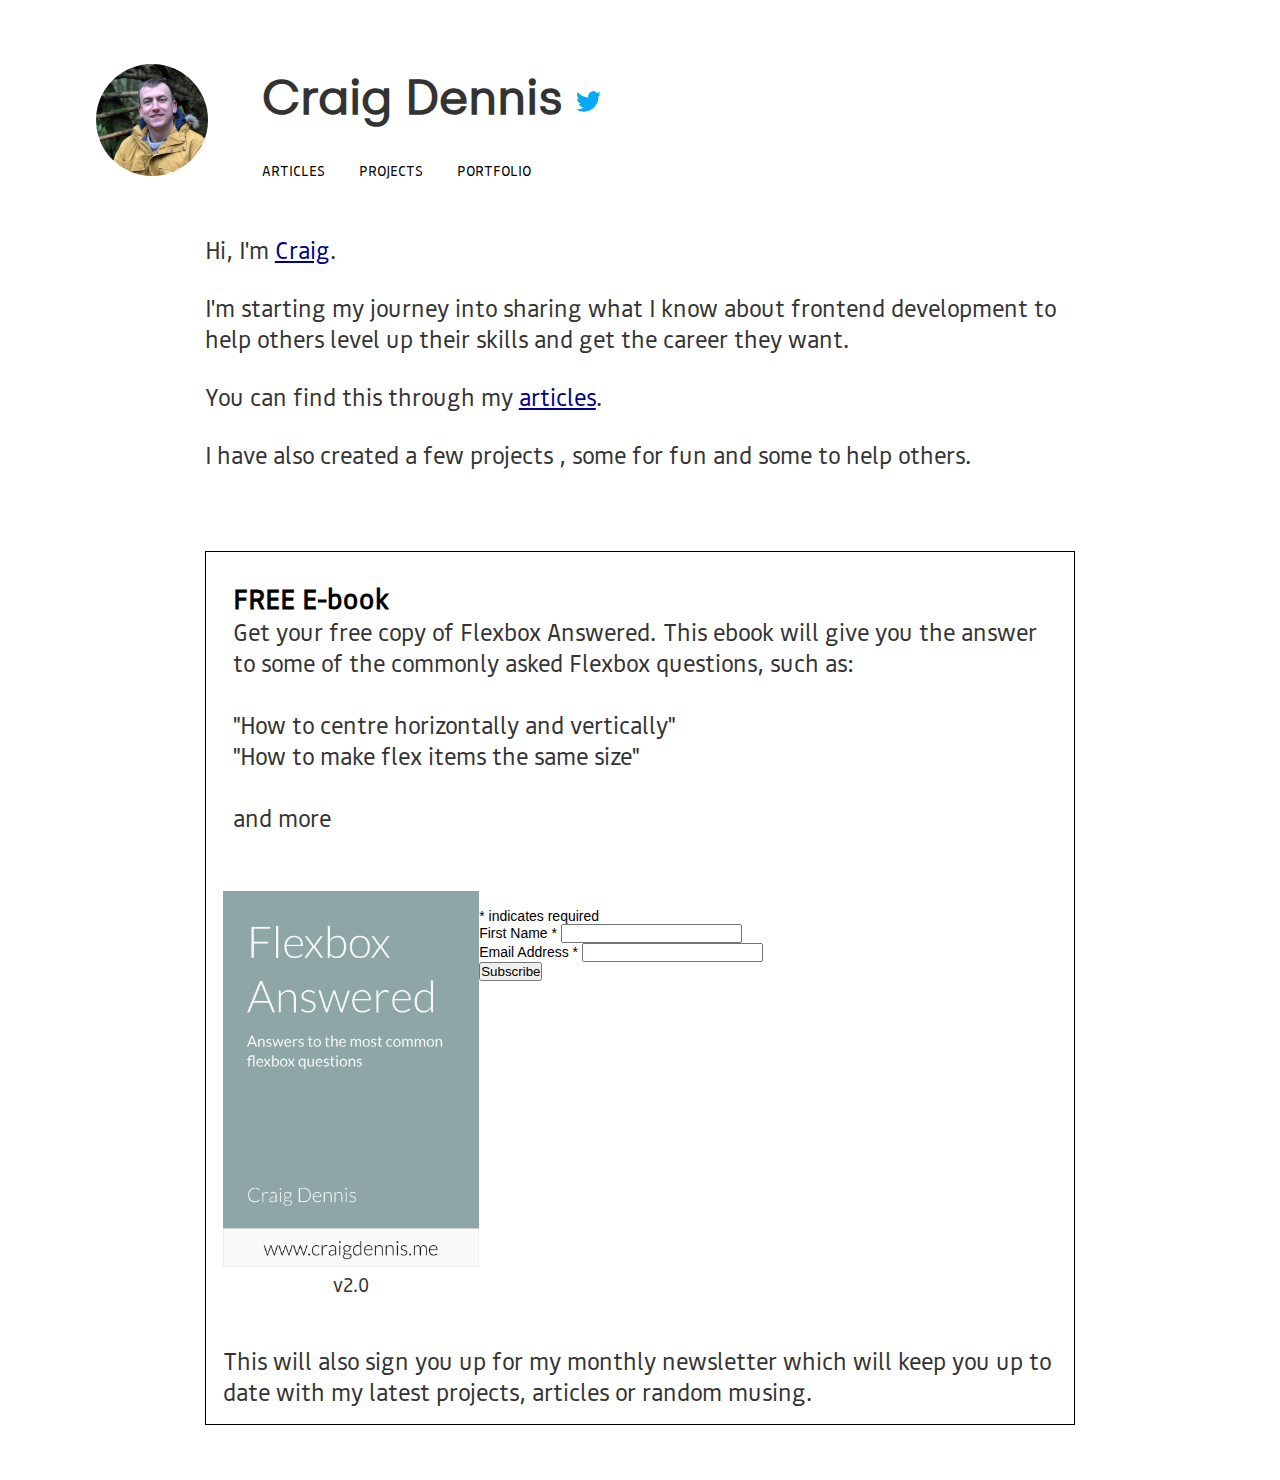
==== index.html @ 7cd44e61 "change flexbox answered to v2" ====
<!DOCTYPE html>
<html lang="en">
  <head>
    <meta charset="UTF-8">
    <meta name="viewport" content="width=device-width, initial-scale=1.0">
    <title>Craig Dennis</title>
    <link rel="stylesheet" href="css/nav.css" />
    <link rel="stylesheet" href="css/style.css" />
  </head>
  <body class="container">
    <nav>
      <div class="nav">
        <a href="/index.html"> <img class="img" src="images/photo.jpg" alt="" /></a>
       
        <class class="links">
         <h1>Craig Dennis <a href="https://twitter.com/craigthatcodes"><img class="twitter-img" src="images/001-twitter.svg" alt=""></a> </h1>
          <div>
            <ul class="list">
              <li> <a href="/articles.html">Articles</a> </li>
              <li> <a href="/projects.html">Projects</a> </li>
              <li> <a href="/portfolio.html">Portfolio</a> </li>
            
            </ul>
          </div>
        </div>
      </div>
    </nav>

    <main class="main">
      <section><p> Hi, I'm <a href="">Craig</a>. </p>
        <br>
        
       <p> I'm starting my journey into sharing what I know about frontend development to help others
        level up their skills and get the career they want.</p>

        <br>
        <p>You can find this through my <a href="/articles.html">articles</a>.</p>
<br>
        <p>I have also created a few projects , some for fun and some to help others.</p>
        <br><br><br>
        
      </section>

      <section class="signup-container">
        <section class="signup-copy">
          <h3>FREE E-book</h3>
        <p>Get your free copy of Flexbox Answered. This ebook will give you the answer to some of the commonly asked Flexbox questions, such as:
          <br><br>
          "How to centre horizontally and vertically"
          <br>
          "How to make flex items the same size"
          <br><br>
          and more</p>
        </section>
      
        
        <section class="sign-up">
          
          <div class="newsletter-img"><img src="/images/ebook-cover.png" alt=""><p>v2.0</p></div>
          <div class="newsletter-form"><!-- Begin Mailchimp Signup Form -->
            <link href="//cdn-images.mailchimp.com/embedcode/classic-10_7.css" rel="stylesheet" type="text/css">
            <style type="text/css">
              #mc_embed_signup{background:#fff; clear:left; font:14px Helvetica,Arial,sans-serif; }
              /* Add your own Mailchimp form style overrides in your site stylesheet or in this style block.
                 We recommend moving this block and the preceding CSS link to the HEAD of your HTML file. */
            </style>
            <div id="mc_embed_signup">
            <form action="https://craigdennis.us17.list-manage.com/subscribe/post?u=b386cc8075c513f154e9de5c6&amp;id=066cba9c5a" method="post" id="mc-embedded-subscribe-form" name="mc-embedded-subscribe-form" class="validate" target="_blank" novalidate>
                <div id="mc_embed_signup_scroll">
              
            <div class="indicates-required"><span class="asterisk">*</span> indicates required</div>
            <div class="mc-field-group">
              <label for="mce-FNAME">First Name  <span class="asterisk">*</span>
            </label>
              <input type="text" value="" name="FNAME" class="required" id="mce-FNAME">
            </div>
            <div class="mc-field-group">
              <label for="mce-EMAIL">Email Address  <span class="asterisk">*</span>
            </label>
              <input type="email" value="" name="EMAIL" class="required email" id="mce-EMAIL">
            </div>
              <div id="mce-responses" class="clear">
                <div class="response" id="mce-error-response" style="display:none"></div>
                <div class="response" id="mce-success-response" style="display:none"></div>
              </div>    <!-- real people should not fill this in and expect good things - do not remove this or risk form bot signups-->
                <div style="position: absolute; left: -5000px;" aria-hidden="true"><input type="text" name="b_b386cc8075c513f154e9de5c6_066cba9c5a" tabindex="-1" value=""></div>
                <div class="clear"><input type="submit" value="Subscribe" name="subscribe" id="mc-embedded-subscribe" class="button"></div>
                </div>
            </form>
            </div>
            <script type='text/javascript' src='//s3.amazonaws.com/downloads.mailchimp.com/js/mc-validate.js'></script><script type='text/javascript'>(function($) {window.fnames = new Array(); window.ftypes = new Array();fnames[1]='FNAME';ftypes[1]='text';fnames[0]='EMAIL';ftypes[0]='email';fnames[3]='ADDRESS';ftypes[3]='address';fnames[4]='PHONE';ftypes[4]='phone';fnames[5]='BIRTHDAY';ftypes[5]='birthday';}(jQuery));var $mcj = jQuery.noConflict(true);</script>
            <!--End mc_embed_signup--></div>
        </section>
        <p> This will also sign you up for my monthly newsletter which will keep you up to date with my latest projects, articles or random musing.</p>
      </section>

      
    </main>

    <script src="index.js"></script>
  </body>
</html>
---- css/nav.css ----
.nav {
  display: flex;
}

.img {
  height: 7em;
  width: auto;
  border-radius: 50%;
}

.twitter-img {
  height: 25px;
  width: auto;
}

.list {
  display: flex;
  flex-direction: row;
  list-style: none;
  font-size: 0.9em;
}

.list li {
  margin-right: 10%;
  text-transform: uppercase;
}

.links {
  margin-left: 5%;
  display: flex;
  flex-direction: column;
  justify-content: center;
}

.links h1 {
  margin-bottom: 10%;
  font-size: 2.5em;
}

@media only screen and (min-width: 1000px) {
  .links h1 {
    font-size: 3em;
  }
}
---- css/style.css ----
@font-face {
  font-family: silka;
  src: url('/fonts/silka-regular-webfont.woff2');
}

@font-face {
  font-family: bould;
  src: url('/fonts/bould-regular-webfont.woff2');
}

h1 {
  font-family: 'silka';
  color: hsl(0, 0%, 20%);
}

p {
  color: hsl(0, 0%, 20%);
}

h2,
h3,
h4,
p,
a,
li {
  font-family: 'bould';
}

* {
  margin: 0;
  padding: 0;
}

.container {
  padding-top: 5%;
  width: 85%;
  margin: 0 auto;
}

.main {
  font-size: 1.5em;
  width: 95%;
  margin: 10% auto;
}

.main a {
  color: hsl(240, 100%, 27%);
}

.main a:hover {
  color: hsl(240, 100%, 10%);
}

.article-section {
  margin-top: 7%;
}

.article-title {
  margin-bottom: 4px;
}

.article-title a {
  text-decoration: none;
  color: black;
  font-size: 1em;
}

.article-link:hover {
  text-decoration: underline;
}

.article-title p {
  font-size: 0.8em;
}

.article-link {
  color: grey;
  font-size: 0.8em;
  text-decoration: none;
}

.list a {
  text-decoration: none;
  color: black;
}

.list a:hover {
  text-decoration: underline;
}

.sign-up {
  display: flex;
  justify-content: space-between;
  flex-direction: column;
  margin: 2em auto;
}
.sign-up img {
  height: auto;
  width: 50%;
  flex: 1 1 30%;
}
.newsletter-img {
  text-align: center;
  font-size: 0.8em;
}

.newsletter-form {
  flex: 1 1 30%;
}

.signup-copy {
  padding: 10px;
}

.signup-container {
  border: 1px solid black;
  padding: 2%;
}

#mc_embed_signup {
  background: #fff;
  clear: left;
  font: 14px Helvetica, Arial, sans-serif;
  width: 100%;
  margin-top: 3%;
}

@media only screen and (min-width: 1000px) {
  .main {
    font-size: 1.5em;
    width: 80%;
    margin: 5% auto;
  }

  .sign-up {
    flex-direction: row;
  }

  .sign-up img {
    height: auto;
    width: 20vw;
    flex: 1 1 30%;
  }

  .newsletter-form {
    width: 10vw;
  }
}
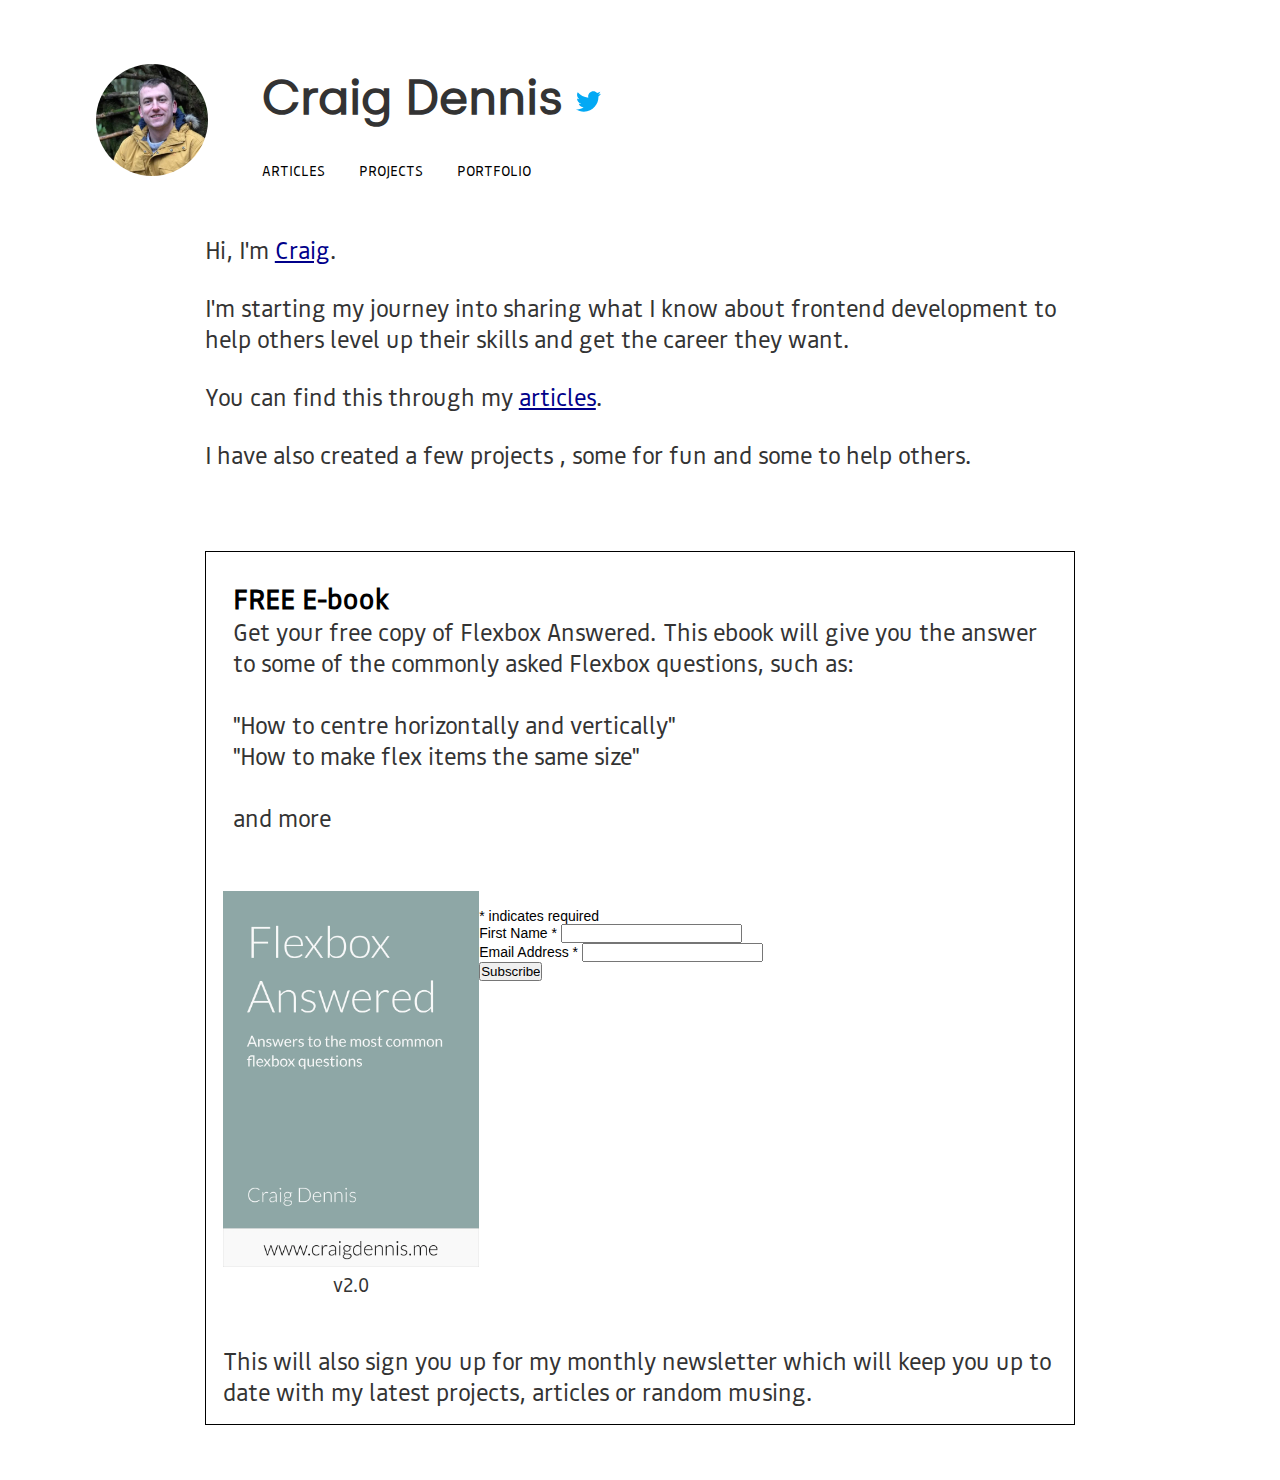
==== commit 3f15ab86: "remove preload" ====
--- a/index.html
+++ b/index.html
@@ -1,8 +1,18 @@
 <!DOCTYPE html>
 <html lang="en">
   <head>
+    <!-- Global site tag (gtag.js) - Google Analytics -->
+<script async src="https://www.googletagmanager.com/gtag/js?id=UA-148950597-1"></script>
+<script>
+  window.dataLayer = window.dataLayer || [];
+  function gtag(){dataLayer.push(arguments);}
+  gtag('js', new Date());
+
+  gtag('config', 'UA-148950597-1');
+</script>
     <meta charset="UTF-8">
     <meta name="viewport" content="width=device-width, initial-scale=1.0">
+    <meta name="description" content="Craig Dennis - @craig_dennis3">
     <title>Craig Dennis</title>
     <link rel="stylesheet" href="css/nav.css" />
     <link rel="stylesheet" href="css/style.css" />
@@ -10,10 +20,10 @@
   <body class="container">
     <nav>
       <div class="nav">
-        <a href="/index.html"> <img class="img" src="images/photo.jpg" alt="" /></a>
+        <a href="/index.html"> <img class="img" src="images/photo.webp" alt="" /></a>
        
         <class class="links">
-         <h1>Craig Dennis <a href="https://twitter.com/craigthatcodes"><img class="twitter-img" src="images/001-twitter.svg" alt=""></a> </h1>
+         <h1>Craig Dennis <a href="https://twitter.com/craig_dennis3"><img class="twitter-img" src="images/001-twitter.svg" alt=""></a> </h1>
           <div>
             <ul class="list">
               <li> <a href="/articles.html">Articles</a> </li>
@@ -27,7 +37,7 @@
     </nav>
 
     <main class="main">
-      <section><p> Hi, I'm <a href="">Craig</a>. </p>
+      <section><p> Hi, I'm <a href="https://twitter.com/craig_dennis3">Craig</a>. </p>
         <br>
         
        <p> I'm starting my journey into sharing what I know about frontend development to help others
@@ -56,7 +66,7 @@
         
         <section class="sign-up">
           
-          <div class="newsletter-img"><img src="/images/ebook-cover.png" alt=""><p>v2.0</p></div>
+          <div class="newsletter-img"><img src="/images/ebook-cover.webp" alt=""><p>v2.0</p></div>
           <div class="newsletter-form"><!-- Begin Mailchimp Signup Form -->
             <link href="//cdn-images.mailchimp.com/embedcode/classic-10_7.css" rel="stylesheet" type="text/css">
             <style type="text/css">
@@ -97,6 +107,5 @@
       
     </main>
 
-    <script src="index.js"></script>
   </body>
 </html>
--- a/css/style.css
+++ b/css/style.css
@@ -1,11 +1,13 @@
 @font-face {
   font-family: silka;
   src: url('/fonts/silka-regular-webfont.woff2');
+  font-display: swap;
 }
 
 @font-face {
   font-family: bould;
   src: url('/fonts/bould-regular-webfont.woff2');
+  font-display: swap;
 }
 
 h1 {
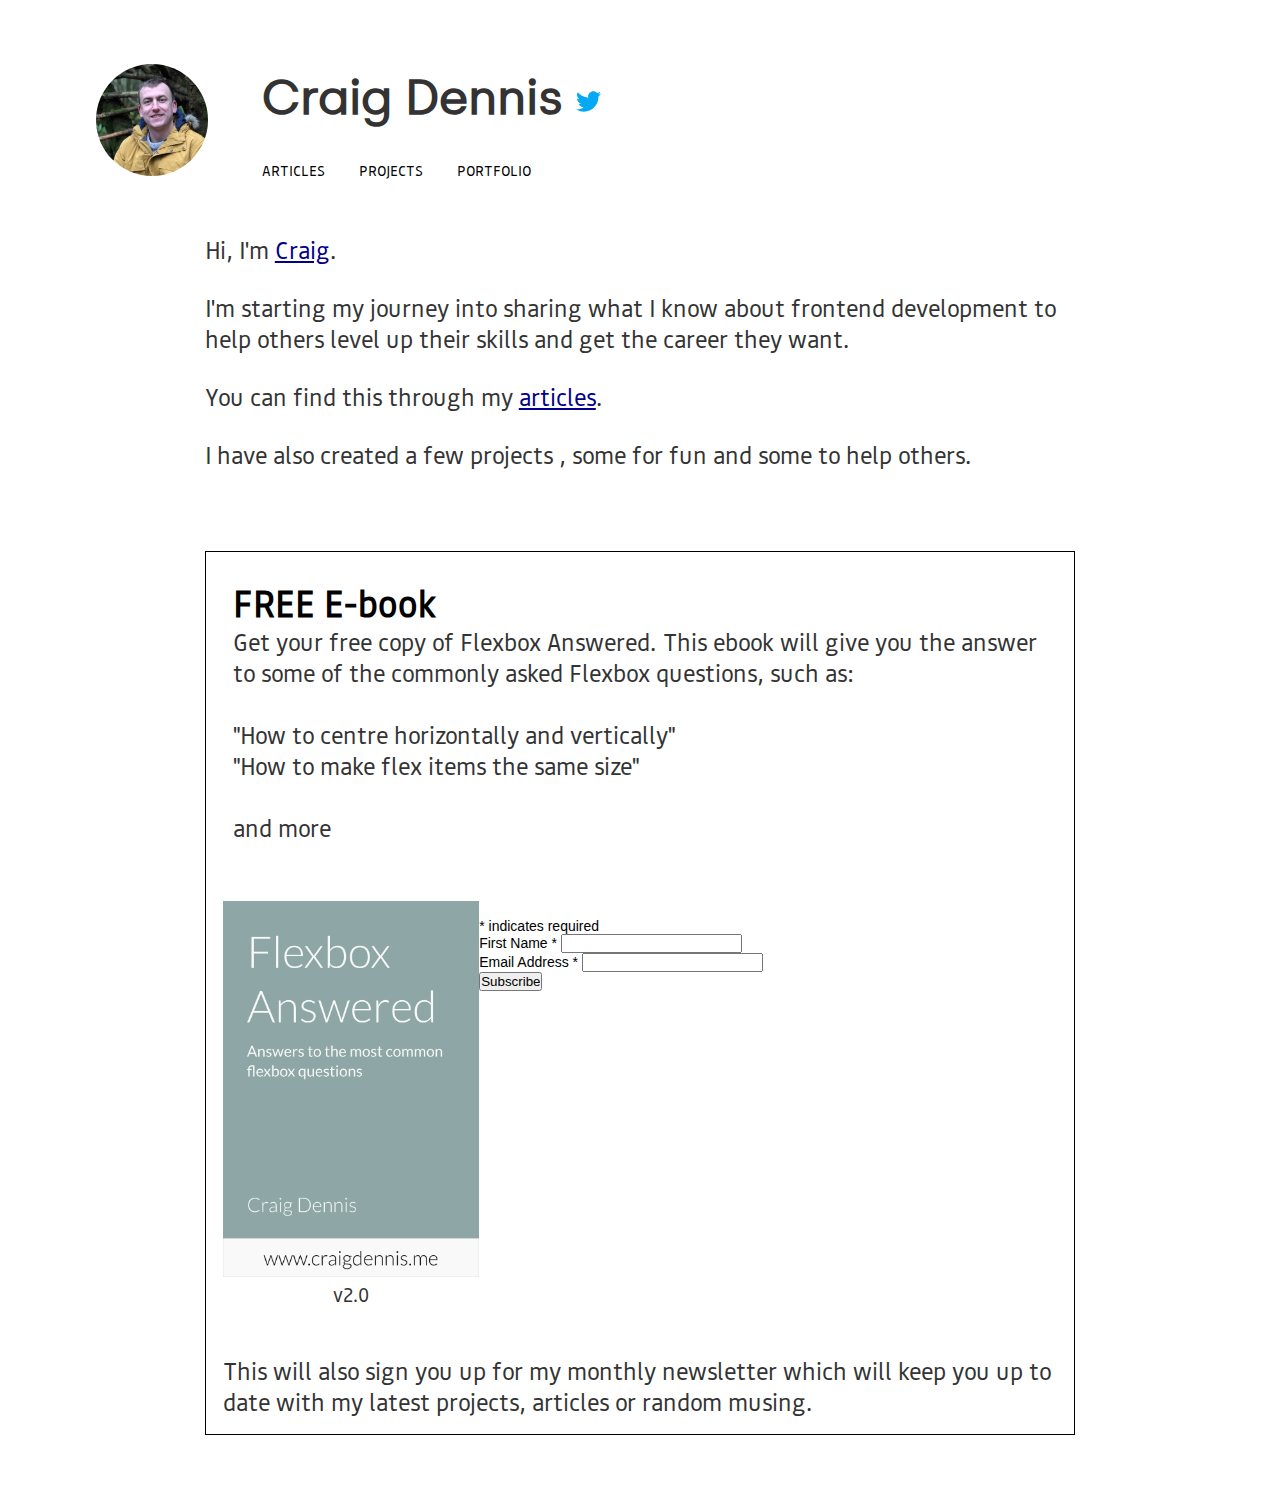
==== commit fbdb68cf: "h3 change" ====
--- a/index.html
+++ b/index.html
@@ -53,7 +53,7 @@
 
       <section class="signup-container">
         <section class="signup-copy">
-          <h3>FREE E-book</h3>
+          <h2>FREE E-book</h2>
         <p>Get your free copy of Flexbox Answered. This ebook will give you the answer to some of the commonly asked Flexbox questions, such as:
           <br><br>
           "How to centre horizontally and vertically"
